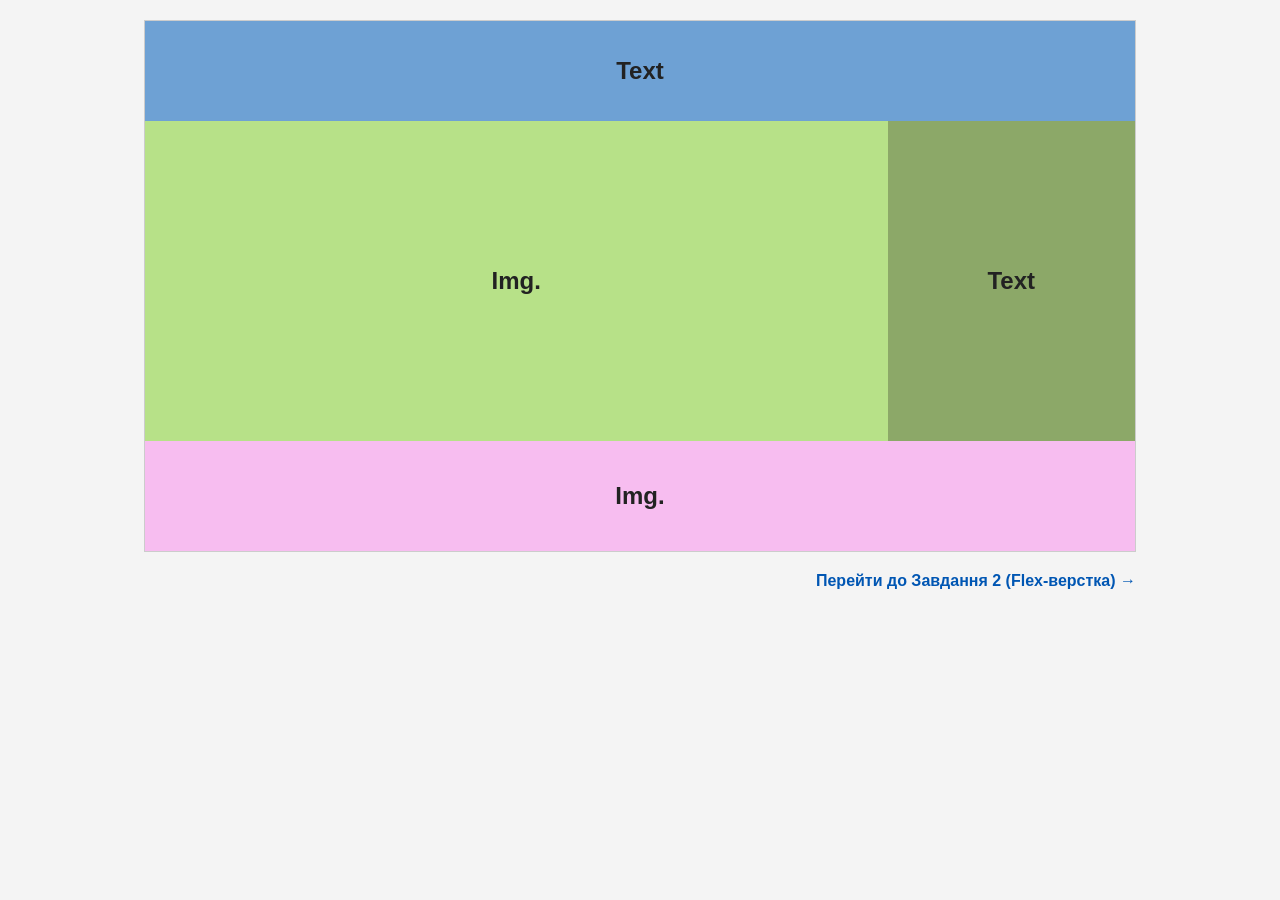
==== index.html @ 3f1ea2a8 "Lab 3" ====
<!DOCTYPE html>
<html lang="uk">
<head>
    <meta charset="UTF-8">
    <meta name="viewport" content="width=device-width, initial-scale=1.0">
    <title>Кузнєцов Владислав Юрійович, ІС-44, ЛР-3, Варіант 7 (Float)</title>
    <link rel="stylesheet" href="zavd1_style.css">
</head>
<body>

    <div class="container">
        <!-- Верхній блок: Text (100%) -->
        <header class="header-text">
            <h2>Text</h2>
        </header>

        <!-- Середній ряд: Img. (75%) + Text (25%) -->
        <div class="middle-row">
            <div class="content-img">
                <h2>Img.</h2>
            </div>
            <aside class="sidebar-text">
                <h2>Text</h2>
            </aside>
            <div class="clear"></div>
        </div>

        <!-- Нижній блок: Img. (100%) -->
        <footer class="footer-img">
            <h2>Img.</h2>
        </footer>
    </div>

    <div class="nav-links">
        <a href="flex.html">Перейти до Завдання 2 (Flex-верстка) &rarr;</a>
    </div>

</body>
</html>
---- zavd1_style.css ----
* {
    box-sizing: border-box;
    margin: 0;
    padding: 0;
}

body {
    font-family: Arial, sans-serif;
    background-color: #f4f4f4;
    padding: 20px;
}

.container {
    width: 80%; /* Ширина контейнера у відсотках */
    max-width: 1000px;
    margin: 0 auto;
    border: 1px solid #ccc;
}

h2 {
    color: #222;
    font-size: 24px;
}

/* 1. Верхній блок Text (100%) */
.header-text {
    width: 100%;
    height: 100px;
    background-color: #6ea1d4;
    text-align: center;
    line-height: 100px;
}

/* 2. Середній блок: ліва частина Img. (75%) */
.content-img {
    float: left;
    width: 75%;
    height: 320px;
    background-color: #b7e188;
    text-align: center;
    line-height: 320px;
}

/* 2. Середній блок: права частина Text (25%) */
.sidebar-text {
    float: right;
    width: 25%;
    height: 320px;
    background-color: #8ca868;
    text-align: center;
    line-height: 320px;
}

/* Очищення потоку після float */
.clear {
    clear: both;
}

/* 3. Нижній блок Img. (100%) */
.footer-img {
    width: 100%;
    height: 110px;
    background-color: #f7bdf0;
    text-align: center;
    line-height: 110px;
}

.nav-links {
    width: 80%;
    max-width: 1000px;
    margin: 20px auto;
    text-align: right;
}

.nav-links a {
    text-decoration: none;
    color: #0056b3;
    font-weight: bold;
}
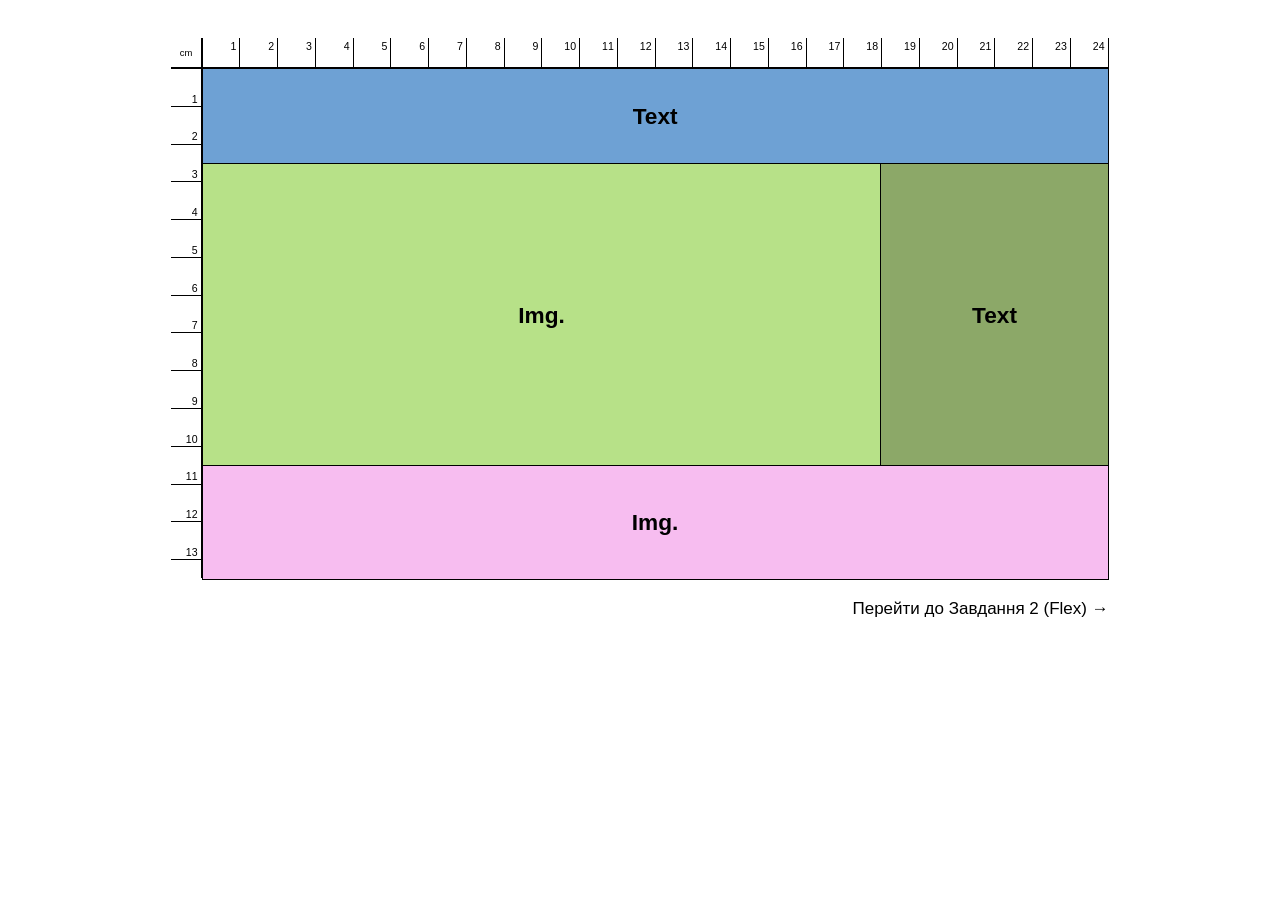
==== commit 89299d3d: "Lab 3: wrap Float and Flex layouts in cm ruler on white background" ====
--- a/index.html
+++ b/index.html
@@ -8,31 +8,45 @@
 </head>
 <body>
 
-    <div class="container">
-        <!-- Верхній блок: Text (100%) -->
-        <header class="header-text">
-            <h2>Text</h2>
-        </header>
+    <div class="ruler-wrapper">
+        <div class="ruler-corner">cm</div>
 
-        <!-- Середній ряд: Img. (75%) + Text (25%) -->
-        <div class="middle-row">
-            <div class="content-img">
-                <h2>Img.</h2>
-            </div>
-            <aside class="sidebar-text">
-                <h2>Text</h2>
-            </aside>
-            <div class="clear"></div>
+        <div class="ruler-top">
+            <span>1</span><span>2</span><span>3</span><span>4</span><span>5</span><span>6</span>
+            <span>7</span><span>8</span><span>9</span><span>10</span><span>11</span><span>12</span>
+            <span>13</span><span>14</span><span>15</span><span>16</span><span>17</span><span>18</span>
+            <span>19</span><span>20</span><span>21</span><span>22</span><span>23</span><span>24</span>
         </div>
 
-        <!-- Нижній блок: Img. (100%) -->
-        <footer class="footer-img">
-            <h2>Img.</h2>
-        </footer>
+        <div class="ruler-left">
+            <span>1</span><span>2</span><span>3</span><span>4</span><span>5</span><span>6</span>
+            <span>7</span><span>8</span><span>9</span><span>10</span><span>11</span><span>12</span>
+            <span>13</span>
+        </div>
+
+        <div class="container">
+            <header class="header-text">
+                <h2>Text</h2>
+            </header>
+
+            <div class="middle-row">
+                <div class="content-img">
+                    <h2>Img.</h2>
+                </div>
+                <aside class="sidebar-text">
+                    <h2>Text</h2>
+                </aside>
+                <div class="clear"></div>
+            </div>
+
+            <footer class="footer-img">
+                <h2>Img.</h2>
+            </footer>
+        </div>
     </div>
 
     <div class="nav-links">
-        <a href="flex.html">Перейти до Завдання 2 (Flex-верстка) &rarr;</a>
+        <a href="flex.html">Перейти до Завдання 2 (Flex) &rarr;</a>
     </div>
 
 </body>
--- a/zavd1_style.css
+++ b/zavd1_style.css
@@ -6,74 +6,145 @@
 
 body {
     font-family: Arial, sans-serif;
-    background-color: #f4f4f4;
-    padding: 20px;
+    background-color: #ffffff;
+    color: #000000;
+    padding: 1cm;
+}
+
+.ruler-wrapper {
+    position: relative;
+    width: 24.8cm;
+    margin: 0 auto;
+    padding-top: 0.8cm;
+    padding-left: 0.8cm;
+}
+
+.ruler-corner {
+    position: absolute;
+    top: 0;
+    left: 0;
+    width: 0.8cm;
+    height: 0.8cm;
+    border-right: 0.03cm solid #000000;
+    border-bottom: 0.03cm solid #000000;
+    font-size: 0.25cm;
+    display: flex;
+    align-items: center;
+    justify-content: center;
+    background-color: #ffffff;
+}
+
+.ruler-top {
+    position: absolute;
+    top: 0;
+    left: 0.8cm;
+    width: 24cm;
+    height: 0.8cm;
+    display: flex;
+    border-bottom: 0.03cm solid #000000;
+    border-left: 0.03cm solid #000000;
+    background-color: #ffffff;
+}
+
+.ruler-top span {
+    width: 1cm;
+    height: 100%;
+    border-right: 0.03cm solid #000000;
+    font-size: 0.28cm;
+    text-align: right;
+    padding-right: 0.08cm;
+    padding-top: 0.05cm;
+}
+
+.ruler-left {
+    position: absolute;
+    top: 0.8cm;
+    left: 0;
+    width: 0.8cm;
+    height: 13.5cm;
+    display: flex;
+    flex-direction: column;
+    border-right: 0.03cm solid #000000;
+    border-top: 0.03cm solid #000000;
+    background-color: #ffffff;
+}
+
+.ruler-left span {
+    height: 1cm;
+    width: 100%;
+    border-bottom: 0.03cm solid #000000;
+    font-size: 0.28cm;
+    display: flex;
+    align-items: flex-end;
+    justify-content: flex-end;
+    padding-right: 0.08cm;
+    padding-bottom: 0.03cm;
 }
 
 .container {
-    width: 80%; /* Ширина контейнера у відсотках */
-    max-width: 1000px;
-    margin: 0 auto;
-    border: 1px solid #ccc;
+    width: 24cm;
+    max-width: 100%;
+    margin: 0;
+    border: 0.03cm solid #000000;
+    background-color: #ffffff;
 }
 
 h2 {
-    color: #222;
-    font-size: 24px;
+    color: #000000;
+    font-size: 0.6cm;
 }
 
-/* 1. Верхній блок Text (100%) */
 .header-text {
     width: 100%;
-    height: 100px;
+    height: 2.5cm;
     background-color: #6ea1d4;
+    border-bottom: 0.03cm solid #000000;
     text-align: center;
-    line-height: 100px;
+    line-height: 2.5cm;
 }
 
-/* 2. Середній блок: ліва частина Img. (75%) */
 .content-img {
     float: left;
     width: 75%;
-    height: 320px;
+    height: 8cm;
     background-color: #b7e188;
+    border-right: 0.03cm solid #000000;
+    border-bottom: 0.03cm solid #000000;
     text-align: center;
-    line-height: 320px;
+    line-height: 8cm;
 }
 
-/* 2. Середній блок: права частина Text (25%) */
 .sidebar-text {
     float: right;
     width: 25%;
-    height: 320px;
+    height: 8cm;
     background-color: #8ca868;
+    border-bottom: 0.03cm solid #000000;
     text-align: center;
-    line-height: 320px;
+    line-height: 8cm;
 }
 
-/* Очищення потоку після float */
 .clear {
     clear: both;
 }
 
-/* 3. Нижній блок Img. (100%) */
 .footer-img {
     width: 100%;
-    height: 110px;
+    height: 3cm;
     background-color: #f7bdf0;
     text-align: center;
-    line-height: 110px;
+    line-height: 3cm;
 }
 
 .nav-links {
-    width: 80%;
-    max-width: 1000px;
-    margin: 20px auto;
+    width: 24.8cm;
+    max-width: 100%;
+    margin: 0.5cm auto 0;
     text-align: right;
+    font-size: 0.45cm;
 }
 
 .nav-links a {
     text-decoration: none;
-    color: #0056b3;
-    font-weight: bold;
+    color: #000000;
 }
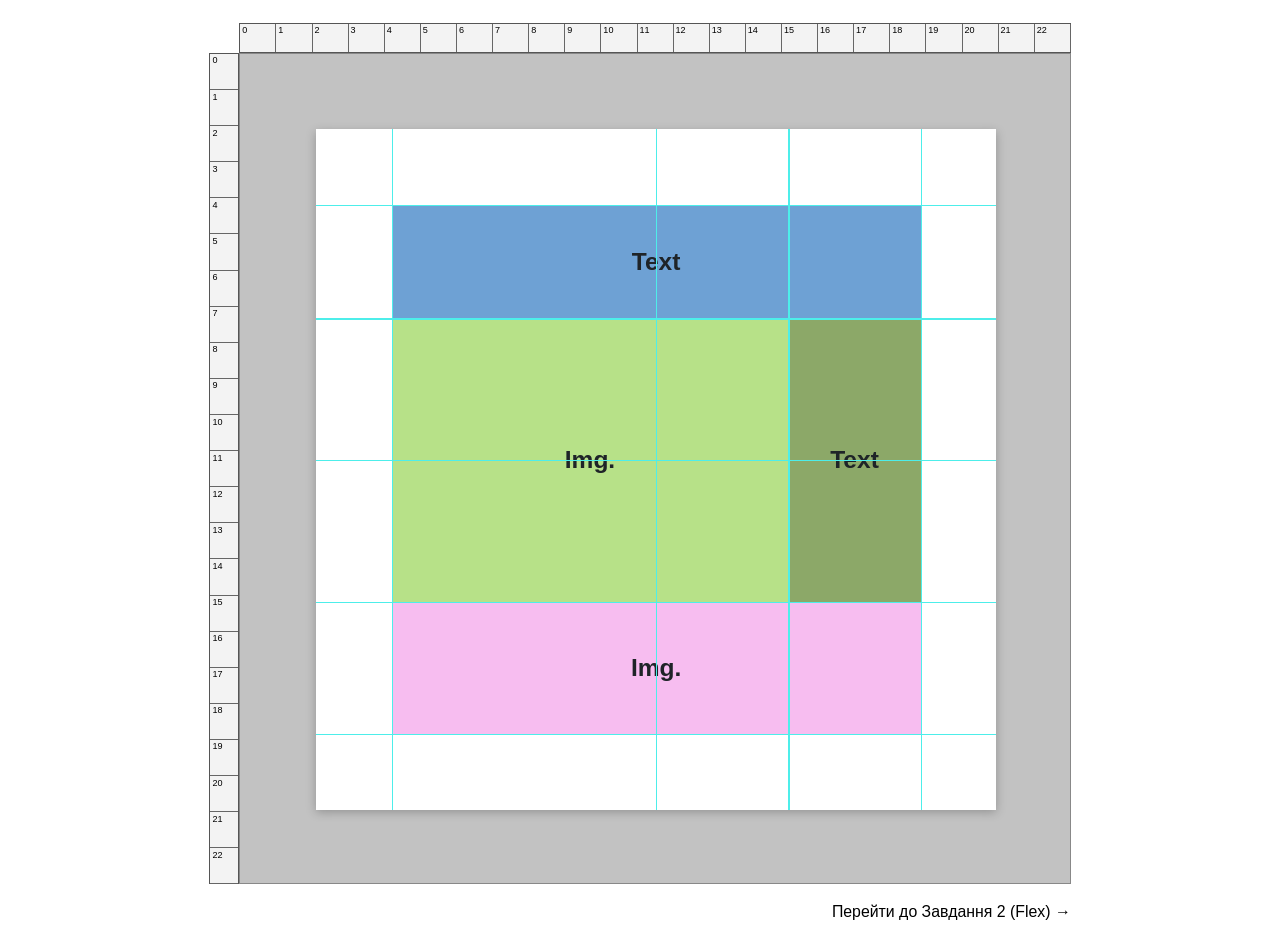
==== commit 2fe49d91: "Lab 3: Ended version" ====
--- a/index.html
+++ b/index.html
@@ -8,40 +8,59 @@
 </head>
 <body>
 
-    <div class="ruler-wrapper">
-        <div class="ruler-corner">cm</div>
-
+    <div class="workspace">
+        <!-- Верхня горизонтальна лінійка (0..22 см) -->
         <div class="ruler-top">
-            <span>1</span><span>2</span><span>3</span><span>4</span><span>5</span><span>6</span>
-            <span>7</span><span>8</span><span>9</span><span>10</span><span>11</span><span>12</span>
-            <span>13</span><span>14</span><span>15</span><span>16</span><span>17</span><span>18</span>
-            <span>19</span><span>20</span><span>21</span><span>22</span><span>23</span><span>24</span>
+            <span>0</span><span>1</span><span>2</span><span>3</span><span>4</span><span>5</span>
+            <span>6</span><span>7</span><span>8</span><span>9</span><span>10</span><span>11</span>
+            <span>12</span><span>13</span><span>14</span><span>15</span><span>16</span><span>17</span>
+            <span>18</span><span>19</span><span>20</span><span>21</span><span>22</span>
         </div>
 
+        <!-- Ліва вертикальна лінійка (0..22 см) -->
         <div class="ruler-left">
-            <span>1</span><span>2</span><span>3</span><span>4</span><span>5</span><span>6</span>
-            <span>7</span><span>8</span><span>9</span><span>10</span><span>11</span><span>12</span>
-            <span>13</span>
+            <span>0</span><span>1</span><span>2</span><span>3</span><span>4</span><span>5</span>
+            <span>6</span><span>7</span><span>8</span><span>9</span><span>10</span><span>11</span>
+            <span>12</span><span>13</span><span>14</span><span>15</span><span>16</span><span>17</span>
+            <span>18</span><span>19</span><span>20</span><span>21</span><span>22</span>
         </div>
 
-        <div class="container">
-            <header class="header-text">
-                <h2>Text</h2>
-            </header>
+        <!-- Сірий квадрат із білим аркушем усередині -->
+        <div class="gray-square">
+            <div class="white-sheet">
+                <!-- Блакитні направляючі (горизонтальні та вертикальні) -->
+                <div class="guide-h g-h-1"></div>
+                <div class="guide-h g-h-2"></div>
+                <div class="guide-h g-h-3"></div>
+                <div class="guide-h g-h-4"></div>
+                <div class="guide-h g-h-5"></div>
 
-            <div class="middle-row">
-                <div class="content-img">
-                    <h2>Img.</h2>
+                <div class="guide-v g-v-1"></div>
+                <div class="guide-v g-v-2"></div>
+                <div class="guide-v g-v-3"></div>
+                <div class="guide-v g-v-4"></div>
+
+                <!-- Темплейт Варіанта 7 (Float + % ширина) -->
+                <div class="template-box">
+                    <header class="header-text">
+                        <h2>Text</h2>
+                    </header>
+
+                    <div class="middle-row">
+                        <div class="content-img">
+                            <h2>Img.</h2>
+                        </div>
+                        <aside class="sidebar-text">
+                            <h2>Text</h2>
+                        </aside>
+                        <div class="clear"></div>
+                    </div>
+
+                    <footer class="footer-img">
+                        <h2>Img.</h2>
+                    </footer>
                 </div>
-                <aside class="sidebar-text">
-                    <h2>Text</h2>
-                </aside>
-                <div class="clear"></div>
             </div>
-
-            <footer class="footer-img">
-                <h2>Img.</h2>
-            </footer>
         </div>
     </div>
 
--- a/zavd1_style.css
+++ b/zavd1_style.css
@@ -8,140 +8,188 @@
     font-family: Arial, sans-serif;
     background-color: #ffffff;
     color: #000000;
-    padding: 1cm;
+    padding: 0.6cm;
 }
 
-.ruler-wrapper {
+/* Загальна область з лінійками (0.8cm лінійки + 22cm сірий квадрат) */
+.workspace {
     position: relative;
-    width: 24.8cm;
+    width: 22.8cm;
+    height: 22.8cm;
     margin: 0 auto;
     padding-top: 0.8cm;
     padding-left: 0.8cm;
-}
-
-.ruler-corner {
-    position: absolute;
-    top: 0;
-    left: 0;
-    width: 0.8cm;
-    height: 0.8cm;
-    border-right: 0.03cm solid #000000;
-    border-bottom: 0.03cm solid #000000;
-    font-size: 0.25cm;
-    display: flex;
-    align-items: center;
-    justify-content: center;
     background-color: #ffffff;
 }
 
+/* Верхня горизонтальна лінійка */
 .ruler-top {
     position: absolute;
     top: 0;
     left: 0.8cm;
-    width: 24cm;
+    width: 22cm;
     height: 0.8cm;
     display: flex;
-    border-bottom: 0.03cm solid #000000;
-    border-left: 0.03cm solid #000000;
-    background-color: #ffffff;
+    border-top: 0.03cm solid #555555;
+    border-bottom: 0.03cm solid #555555;
+    border-left: 0.03cm solid #555555;
+    background-color: #f3f3f3;
+    z-index: 10;
 }
 
 .ruler-top span {
     width: 1cm;
     height: 100%;
-    border-right: 0.03cm solid #000000;
-    font-size: 0.28cm;
-    text-align: right;
-    padding-right: 0.08cm;
-    padding-top: 0.05cm;
+    border-right: 0.03cm solid #666666;
+    font-size: 0.24cm;
+    padding-left: 0.05cm;
+    padding-top: 0.04cm;
 }
 
+/* Ліва вертикальна лінійка */
 .ruler-left {
     position: absolute;
     top: 0.8cm;
     left: 0;
     width: 0.8cm;
-    height: 13.5cm;
+    height: 22cm;
     display: flex;
     flex-direction: column;
-    border-right: 0.03cm solid #000000;
-    border-top: 0.03cm solid #000000;
-    background-color: #ffffff;
+    border-left: 0.03cm solid #555555;
+    border-right: 0.03cm solid #555555;
+    border-top: 0.03cm solid #555555;
+    background-color: #f3f3f3;
+    z-index: 10;
 }
 
 .ruler-left span {
     height: 1cm;
     width: 100%;
-    border-bottom: 0.03cm solid #000000;
-    font-size: 0.28cm;
-    display: flex;
-    align-items: flex-end;
-    justify-content: flex-end;
-    padding-right: 0.08cm;
-    padding-bottom: 0.03cm;
+    border-bottom: 0.03cm solid #666666;
+    font-size: 0.24cm;
+    padding-left: 0.06cm;
+    padding-top: 0.04cm;
 }
 
-.container {
-    width: 24cm;
-    max-width: 100%;
-    margin: 0;
-    border: 0.03cm solid #000000;
+/* Сірий квадрат (22cm x 22cm) */
+.gray-square {
+    position: relative;
+    width: 22cm;
+    height: 22cm;
+    background-color: #c2c2c2;
+    padding: 2cm;
+    border: 0.03cm solid #888888;
+    overflow: hidden;
+}
+
+/* Білий аркуш усередині сірого квадрата (18cm x 18cm) */
+.white-sheet {
+    position: relative;
+    width: 18cm;
+    height: 18cm;
     background-color: #ffffff;
+    box-shadow: 0 0.08cm 0.25cm rgba(0, 0, 0, 0.25);
+    padding: 2cm;
+}
+
+/* Темплейт Варіанта 7 (14cm ширини x 14cm висоти всередині білого аркуша) */
+.template-box {
+    position: relative;
+    width: 14cm;
+    margin: 0 auto;
+    z-index: 2;
 }
 
 h2 {
-    color: #000000;
-    font-size: 0.6cm;
+    color: #1f2428;
+    font-size: 0.65cm;
+    font-weight: 700;
 }
 
+/* Верхній блок Text (100% ширини) */
 .header-text {
     width: 100%;
-    height: 2.5cm;
+    height: 3cm;
     background-color: #6ea1d4;
-    border-bottom: 0.03cm solid #000000;
     text-align: center;
-    line-height: 2.5cm;
+    line-height: 3cm;
+}
+
+/* Середній ряд: Img. (75%) + Text (25%) */
+.middle-row {
+    width: 100%;
 }
 
 .content-img {
     float: left;
     width: 75%;
-    height: 8cm;
+    height: 7.5cm;
     background-color: #b7e188;
-    border-right: 0.03cm solid #000000;
-    border-bottom: 0.03cm solid #000000;
     text-align: center;
-    line-height: 8cm;
+    line-height: 7.5cm;
 }
 
 .sidebar-text {
     float: right;
     width: 25%;
-    height: 8cm;
+    height: 7.5cm;
     background-color: #8ca868;
-    border-bottom: 0.03cm solid #000000;
     text-align: center;
-    line-height: 8cm;
+    line-height: 7.5cm;
 }
 
 .clear {
     clear: both;
 }
 
+/* Нижній блок Img. (100% ширини) */
 .footer-img {
     width: 100%;
-    height: 3cm;
+    height: 3.5cm;
     background-color: #f7bdf0;
     text-align: center;
-    line-height: 3cm;
+    line-height: 3.5cm;
 }
 
+/* Блакитні направляючі строго в межах білого аркуша */
+.guide-h,
+.guide-v {
+    position: absolute;
+    background-color: #4deeea;
+    pointer-events: none;
+    z-index: 5;
+}
+
+.guide-h {
+    left: 0;
+    width: 100%;
+    height: 0.03cm;
+}
+
+.guide-v {
+    top: 0;
+    height: 100%;
+    width: 0.03cm;
+}
+
+/* Горизонтальні лінії */
+.g-h-1 { top: 2cm; }     /* Верхній край макета */
+.g-h-2 { top: 5cm; }     /* Межа шапки та середнього ряду */
+.g-h-3 { top: 8.75cm; }  /* Центральна вісь */
+.g-h-4 { top: 12.5cm; }  /* Межа середнього ряду та підвалу */
+.g-h-5 { top: 16cm; }    /* Нижній край макета */
+
+/* Вертикальні лінії */
+.g-v-1 { left: 2cm; }    /* Лівий край макета */
+.g-v-2 { left: 9cm; }    /* Центральна вісь аркуша */
+.g-v-3 { left: 12.5cm; } /* Межа 75% / 25% */
+.g-v-4 { left: 16cm; }   /* Правий край макета */
+
 .nav-links {
-    width: 24.8cm;
-    max-width: 100%;
+    width: 22.8cm;
     margin: 0.5cm auto 0;
     text-align: right;
-    font-size: 0.45cm;
+    font-size: 0.42cm;
 }
 
 .nav-links a {
